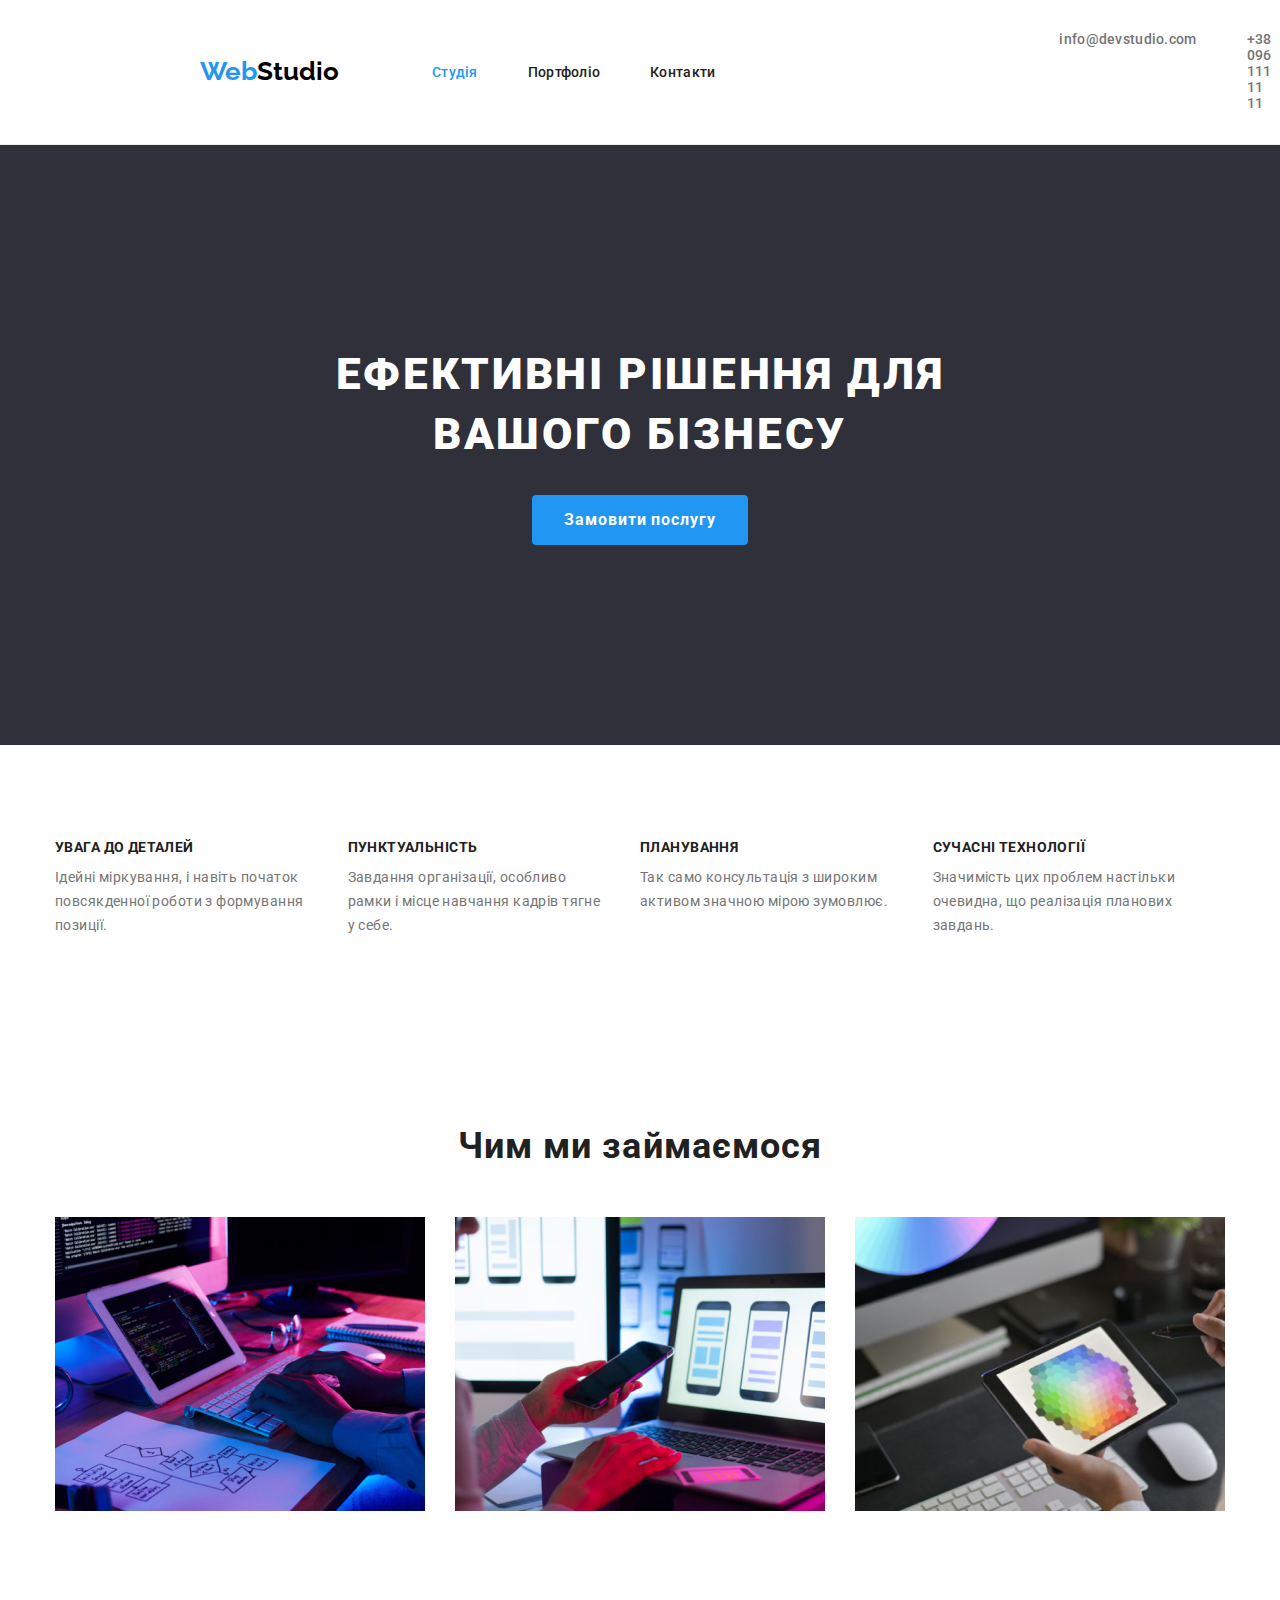
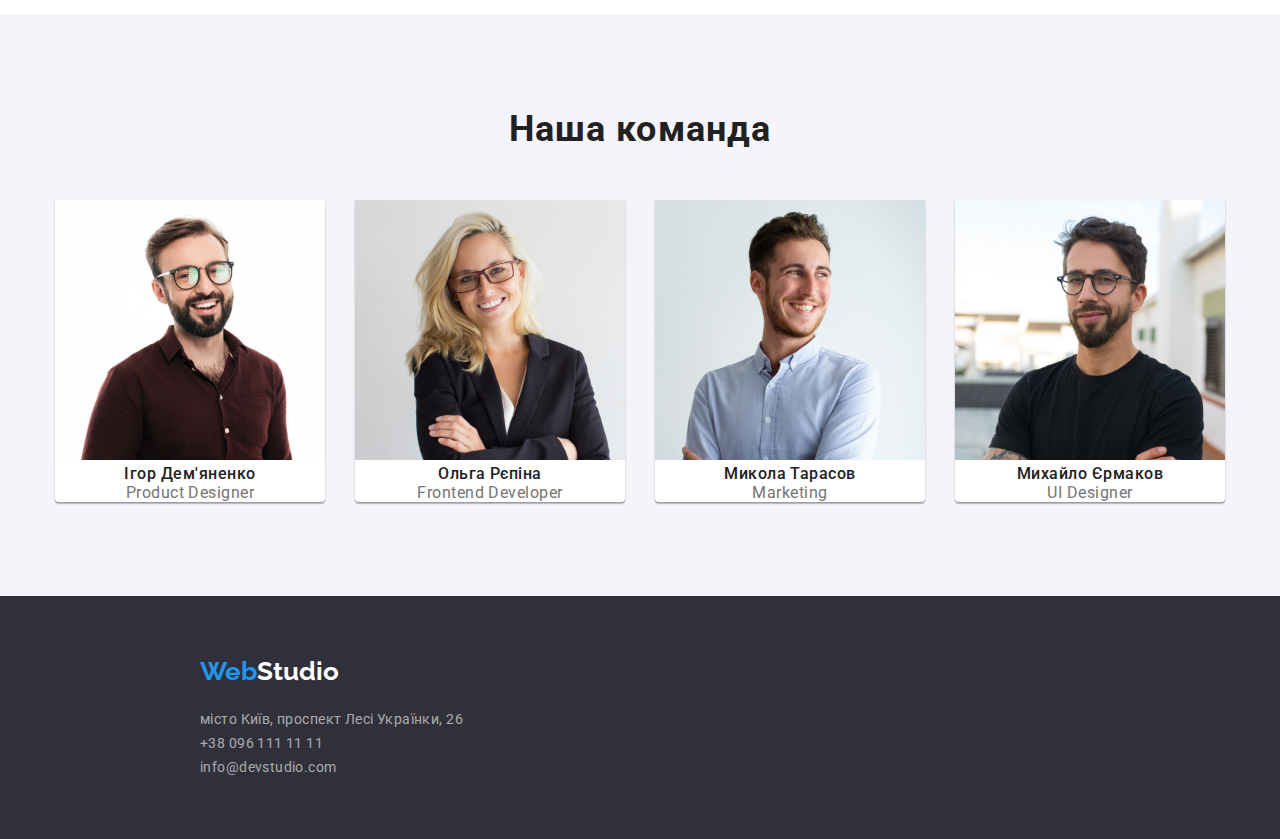
==== index.html @ 919f57be "Initial commit" ====
<!DOCTYPE html>
<html lang="uk">

<head>
    <meta charset="UTF-8">
    <meta http-equiv="X-UA-Compatible" content="IE=edge">
    <meta name="viewport" content="width=device-width, initial-scale=1.0">
    <title>WebStudio</title>
    <link rel="preconnect" href="https://fonts.googleapis.com">
    <link rel="preconnect" href="https://fonts.gstatic.com" crossorigin>
    <link
        href="https://fonts.googleapis.com/css2?family=Raleway:wght@700&family=Roboto:wght@400;500;700;900&display=swap"
        rel="stylesheet">
    <link rel="stylesheet" href="https://cdnjs.cloudflare.com/ajax/libs/modern-normalize/1.1.0/modern-normalize.min.css" />
    <link rel="stylesheet" href="./css/styles.css">
</head>

<body>
    <header class="main-header">
        <div class="top">
            <div class="top-menu">
                <div class="top-logo">
                    <a href="./index.html" class="header-logo">
                        <span class="header-logo-blue">Web</span>Studio
                    </a>
                </div>
                <nav class="navigation">
                    <ul class="navigation-list">
                        <li class="item"> <a href="./index.html" class="navigation-item-current">Студія</a></li>

                        <li class="item"> <a href="./portfolio.html" class="navigation-item">Портфоліо</a></li>

                        <li class="item"> <a href="./index.html" class="navigation-item">Контакти</a></li>
                    </ul>
                </nav>
            </div>
            <div class="top-contacts">
                <ul class="contact-list">
                    <li class="item">
                        <a href="mailto:info@devstudio.com" class="contact-item">info@devstudio.com</a>
                    </li>
                    <li class="item">
                        <a href="tel:+380961111111" class="contact-item">+38 096 111 11 11</a>
                    </li>
                </ul>
            </div>
        </div>
    </header>
    <main>
        <section class="hero">
            <div class="conteiner">
                <h1 class="hero-title">Ефективні рішення для <br> вашого бізнесу</h1>
                <button type="button" class="btn">Замовити послугу</button>
            </div>
        </section>
        <section class="plan">
            <div class="conteiner">
                <h2 class="features-title">Наші переваги</h2>
                <ul class="features-list">
                    <li class="item">
                        <h3 class="title">УВАГА ДО ДЕТАЛЕЙ</h3>
                        <p class="p-list">Ідейні міркування, і навіть початок повсякденної роботи з формування позиції.
                        </p>
                    </li>
                    <li class="item">
                        <h3 class="title">ПУНКТУАЛЬНІСТЬ</h3>
                        <p class="p-list">Завдання організації, особливо рамки і місце навчання кадрів тягне у себе.</p>
                    </li>
                    <li class="item">
                        <h3 class="title">ПЛАНУВАННЯ</h3>
                        <p class="p-list">Так само консультація з широким активом значною мірою зумовлює.</p>
                    </li>
                    <li class="item">
                        <h3 class="title">СУЧАСНІ ТЕХНОЛОГІЇ</h3>
                        <p class="p-list">Значимість цих проблем настільки очевидна, що реалізація планових завдань.</p>
                    </li>
                </ul>
            </div>
        </section>
        <section class="job">
            <div class="conteiner">
                <h2 class="section-title">Чим ми займаємося</h2>
                <ul class="list-job">
                    <li class="item">
                        <img src="./images/img1.jpg" alt="photo1" width="370" class="img">
                    </li>
                    <li class="item">
                        <img src="./images/img2.jpg" alt="photo2" width="370" class="img">
                    </li>
                    <li class="item">
                        <img src="./images/img3.jpg" alt="photo3" width="370" class="img">
                    </li>
                </ul>
            </div>
        </section>
        <section class="team">
            <div class="conteiner">
                <h2 class="section-title">Наша команда</h2>
                <ul class="list-workers">
                    <li class="team-item">
                        <img src="./images/photo1.jpg" alt="Product-Designer" width="270">
                        <h3 class="team-name">Ігор Дем'яненко</h3>
                        <p class="p-job">Product Designer</p>
                    </li>
                    <li class="team-item">
                        <img src="./images/photo2.jpg" alt="Frontend-Developer" width="270">
                        <h3 class="team-name">Ольга Рєпіна</h3>
                        <p class="p-job">Frontend Developer</p>
                    </li>
                    <li class="team-item">
                        <img src="./images/photo3.jpg" alt="Marketing" width="270">
                        <h3 class="team-name">Микола Тарасов</h3>
                        <p class="p-job">Marketing</p>
                    </li>
                    <li class="team-item">
                        <img src="./images/photo4.jpg" alt="UI-Designer" width="270">
                        <h3 class="team-name">Михайло Єрмаков</h3>
                        <p class="p-job">UI Designer</p>
                    </li>
                </ul>
            </div>
        </section>
    </main>
    <footer class="footer">
        <div class="container">
            <a href="./index.html" class="logo-footer"><span class="header-logo-blue">Web</span>Studio</a>
            <div class="footer-address">
                <address class="address-footer">
                    <ul class="contact-list-footer">
                        <li class="contact-item-address"> <a href="https://goo.gl/maps/39dMw2ZDidqWWx287"
                                class="footer-link-address">місто Київ, проспект Лесі Українки, 26</a>
                        </li>
                        <li class="contact-item-footer">
                            <a href="tel:+380961111111" class="footer-link">+38 096 111 11 11</a>
                        </li>
                        <li class="contact-item-footer">
                            <a href="mailto:info@devstudio.com" class="footer-link">info@devstudio.com</a>
                        </li>
                    </ul>
            </div>
        </div>
        </address>
    </footer>
</body>

</html>
---- css/styles.css ----
:root {
    --prmary-text-color: #757575;
    --title-text-color: #212121;
    --accent-color: #2196f3;
    --white-color: #ffffff;
    --black-color: #000000;
    --bg-main-color: #f5f5f5;
    --bg-our-color: #f5f4fa;
    --bg-footer-color: #2f303a;
    --footer-address-rgba: rgba(255, 255, 255, .6);
    --border: #eeeeee;
    --border-bottom: #ececec;
}

body {
    color: var(--prmary-text-color);
    font-family: 'Roboto', sans-serif;
}

h1,
h2,
h3,
h4,
h5,
h6 {
    margin: 0;
}

ul {
    padding: 0;
    margin: 0;
}

p {
    margin: 0;
}

.conteiner {
    width: 1200px;
    margin-left: auto;
    margin-right: auto;
    padding-left: 15px;
    padding-right: 15px;
}

.plan {
    padding-top: 94px;
    padding-bottom: 94px
}

.top {
    display: flex;
}

.main-header {
    border-bottom: 1px solid var(--border);
}

.header-logo {
    display: block;
    padding: 24px 0;
    color: var(--black-color);
    font-family: 'Raleway', sans-serif;
    font-weight: 700;
    font-size: 26px;
    line-height: 1.19;
    text-decoration-line: none;
    margin-left: 200px;
}

.header-logo-blue {
    color: var(--accent-color);
}

.top-menu {
    display: flex;
    align-items: center;
}

.nav {
    margin-left: 93px;
}

.navigation-list {
    list-style: none;
    display: flex;
}

.navigation-item-current {
    font-style: normal;
    font-weight: 500;
    font-size: 14px;
    line-height: 16px;
    letter-spacing: 0.02em;
    color: var(--accent-color);
    text-decoration-line: none;
    display: block;
    padding: 32px 0;
    margin-left: 93px;
}

.navigation-item-port {
    font-style: normal;
    font-weight: 500;
    font-size: 14px;
    line-height: 16px;
    letter-spacing: 0.02em;
    color: var(--title-text-color);
    text-decoration-line: none;
    display: block;
    padding: 32px 0;
    margin-left: 93px;
}

.navigation-item-port:hover,
.navigation-item-port:focus {
    color: var(--accent-color);
}

.navigation-item-current:hover,
.navigation-item-current:focus {
    color: var(--accent-color);
}

.navigation-item {
    font-style: normal;
    font-weight: 500;
    font-size: 14px;
    line-height: 16px;
    letter-spacing: 0.02em;
    color: var(--title-text-color);
    text-decoration-line: none;
    display: block;
    padding: 32px 0;
}

.navigation-item-current-port {
    font-style: normal;
    font-weight: 500;
    font-size: 14px;
    line-height: 16px;
    letter-spacing: 0.02em;
    color: var(--accent-color);
    text-decoration-line: none;
    display: block;
    padding: 32px 0;
}

.navigation-list .item+.item {
    margin-left: 50px;
}

.navigation-item:hover,
.navigation-item:focus {
    color: var(--accent-color);
}

.contact-list {
    list-style: none;
    display: flex;
    margin-left: 344px;
}

.contact-item {
    color: var(--prmary-text-color);
    font-weight: 500;
    font-size: 14px;
    line-height: 1.14;
    letter-spacing: 0.02em;
    text-decoration-line: none;
    display: block;
    padding: 32px 0;
    margin-right: 50px;
}

.contact-item:hover,
.contact-item:focus {
    color: var(--accent-color);
}

.hero {
    background-color: var(--bg-footer-color);
    padding: 200px 0;
}

.hero .container {
    width: 696px;
}

.hero-title {
    font-weight: 900;
    font-size: 44px;
    line-height: 1.3636;
    text-align: center;
    letter-spacing: 0.06em;
    text-transform: uppercase;
    color: var(--white-color);
}

.btn {
    color: var(--white-color);
    background-color: var(--accent-color);
    font-family: inherit;
    font-style: normal;
    font-weight: 700;
    font-size: 16px;
    line-height: 1.88;
    align-items: center;
    text-align: center;
    letter-spacing: 0.06em;
    cursor: pointer;
    display: block;
    border: 0;
    padding: 10px 32px;
    margin: 30px auto 0 auto;
    border-radius: 4px;
}

.btn:hover,
.btn:focus {
    background-color: #188CE8;
}

.features-title {
    display: none;
}

.plan {}

.conteiner .features-list {
    display: flex;
}

.features-title {
    margin-bottom: 50px;
    color: var(--title-text-color);
    font-weight: 700;
    font-size: 36px;
    line-height: 1.17;
    text-align: center;
    letter-spacing: 0.03em;
}

.features-list {
    list-style: none;
}

.title {
    font-style: normal;
    font-weight: 700;
    font-size: 14px;
    line-height: 16px;
    letter-spacing: 0.03em;
    text-transform: uppercase;
    color: var(--title-text-color);
    margin-bottom: 10px;
}

.p-list {
    font-style: normal;
    font-weight: 400;
    font-size: 14px;
    line-height: 24px;
    letter-spacing: 0.03em;
    color: var(--prmary-text-color);
}

.features-list .item {
    width: 270px;
    margin-right: 30px;
}


.job {
    font-weight: 700;
    font-size: 36px;
    line-height: 1.17;
}


.list-job {
    display: flex;
    list-style: none;
}

.list-job .item {
    margin-right: 30px;
    margin-bottom: 94px;
}

.img {
    border-radius: 0px;
    text-align: center;
}


.section-title {
    font-style: normal;
    font-weight: 700;
    font-size: 36px;
    line-height: 42px;
    text-align: center;
    letter-spacing: 0.03em;
    color: var(--title-text-color);
    padding: 94px 0 50px 0;
}

.list-workers {
    list-style: none;
    display: flex;
}


.team {
    background: var(--bg-our-color);
}

.list-workers {
    list-style: none;
    display: flex;
    align-items: center;
}

.team-item {
    background: var(--white-color);
    box-shadow: 0px 1px 3px rgba(0, 0, 0, 0.12),
        0px 1px 1px rgba(0, 0, 0, 0.14),
        0px 2px 1px rgba(0, 0, 0, 0.2);
    width: 370px;
    text-align: center;
    border-radius: 0px 0px 4px 4px;
    margin-right: 30px;
    margin-bottom: 94px;
}

.team-item:last-child {
    margin-right: 0px;
}

.team-name {
    font-style: normal;
    font-weight: 500;
    font-size: 16px;
    line-height: 19px;
    letter-spacing: 0.03em;
    color: var(--title-text-color);
    text-align: center;
}

.p-job {
    font-style: normal;
    font-weight: 400;
    font-size: 16px;
    line-height: 19px;
    text-align: center;
    letter-spacing: 0.03em;
    color: var(--prmary-text-color);
}

.footer {
    background: var(--bg-footer-color);
    padding-top: 60px;
    padding-bottom: 60px;
}

.logo-footer {
    color: var(--white-color);
    font-family: 'Raleway', sans-serif;
    font-weight: 700;
    font-size: 26px;
    line-height: 1.19;
    text-decoration-line: none;
    display: block;
    margin-bottom: 20px;
    margin-left: 200px;
}

.contact-list-footer {
    list-style: none;
}

.contact-item-address {
    font-style: normal;
    font-weight: 400;
    font-size: 14px;
    line-height: 24px;
    letter-spacing: 0.03em;
    color: var(--white-color);
    margin-left: 200px
}

.footer-address .contact-item-address .contact-item-footer+.contact-item-footer {
    margin-top: 9px;
}

.contact-item-footer {
    font-style: normal;
    font-weight: 400;
    font-size: 14px;
    line-height: 24px;
    letter-spacing: 0.03em;
    margin-left: 200px
}

.footer-link-address {
    text-decoration-line: none;
    color: var(--footer-address-rgba);
}

.footer-link-address:hover,
.footer-link-address:focus {
    color: var(--white-color);
}

.footer-link {
    text-decoration-line: none;
    color: var(--footer-address-rgba);
}

.footer-link:hover,
.footer-link:focus {
    color: var(--white-color);
}

/* .................PORTFOLIO PAGE................. */

.gallery {}

.gallery-title {
    display: none;

}

.filter {
    list-style: none;
    display: flex;
    margin: 0 200px;
}

.filter .item {
    margin-left: 8px;
    margin-top: 94px;
}

.filter .item:(:last-child){
margin-left: 8px;
}
.conteiner .filter {
    display: flex;
    margin-left: 0;
    margin-right: 0;
    margin-bottom: 50px;
    justify-content: center;
}

.filter-btn {
    font-style: normal;
    font-weight: 500;
    font-size: 16px;
    line-height: 26px;
    text-align: center;
    letter-spacing: 0.03em;
    color: var(--title-text-color);
    background: var(--bg-our-color);
    border-radius: 4px;
    border: 0;
    cursor: pointer;
    font-family: inherit;
    padding: 6px 22px;
}

.filter-btn:hover,
.filter-btn:focus {
    background-color: var(--accent-color);
    color: var(--white-color);
}

.port-img .content-item {
    padding: 20px 24px;
}

.port-img .gallery-list {
    flex-wrap: wrap;
    display: flex;
}

.port-img .item {
    margin-right: 30px;
    margin-bottom: 30px;
    border-bottom: 1px solid var(--border);
    border-left: 1px solid var(--border);
    border-right: 1px solid var(--border);
}

.port-img .item:nth-child(3n) {
    margin-right: 0;
}

.port-img .item:nth-last-child(-n+3) {
    margin-bottom: 0;
}

.gallery-list {
    list-style: none;
    margin-bottom: 94px;
}

.title-port {
    color: var(--title-text-color);
    font-weight: 700;
    font-size: 18px;
    line-height: 2;
    letter-spacing: 0.06em;
}

.text-port {
    font-style: normal;
    font-weight: 400;
    font-size: 16px;
    line-height: 30px;
    letter-spacing: 0.03em;
    color: var(--prmary-text-color);
}
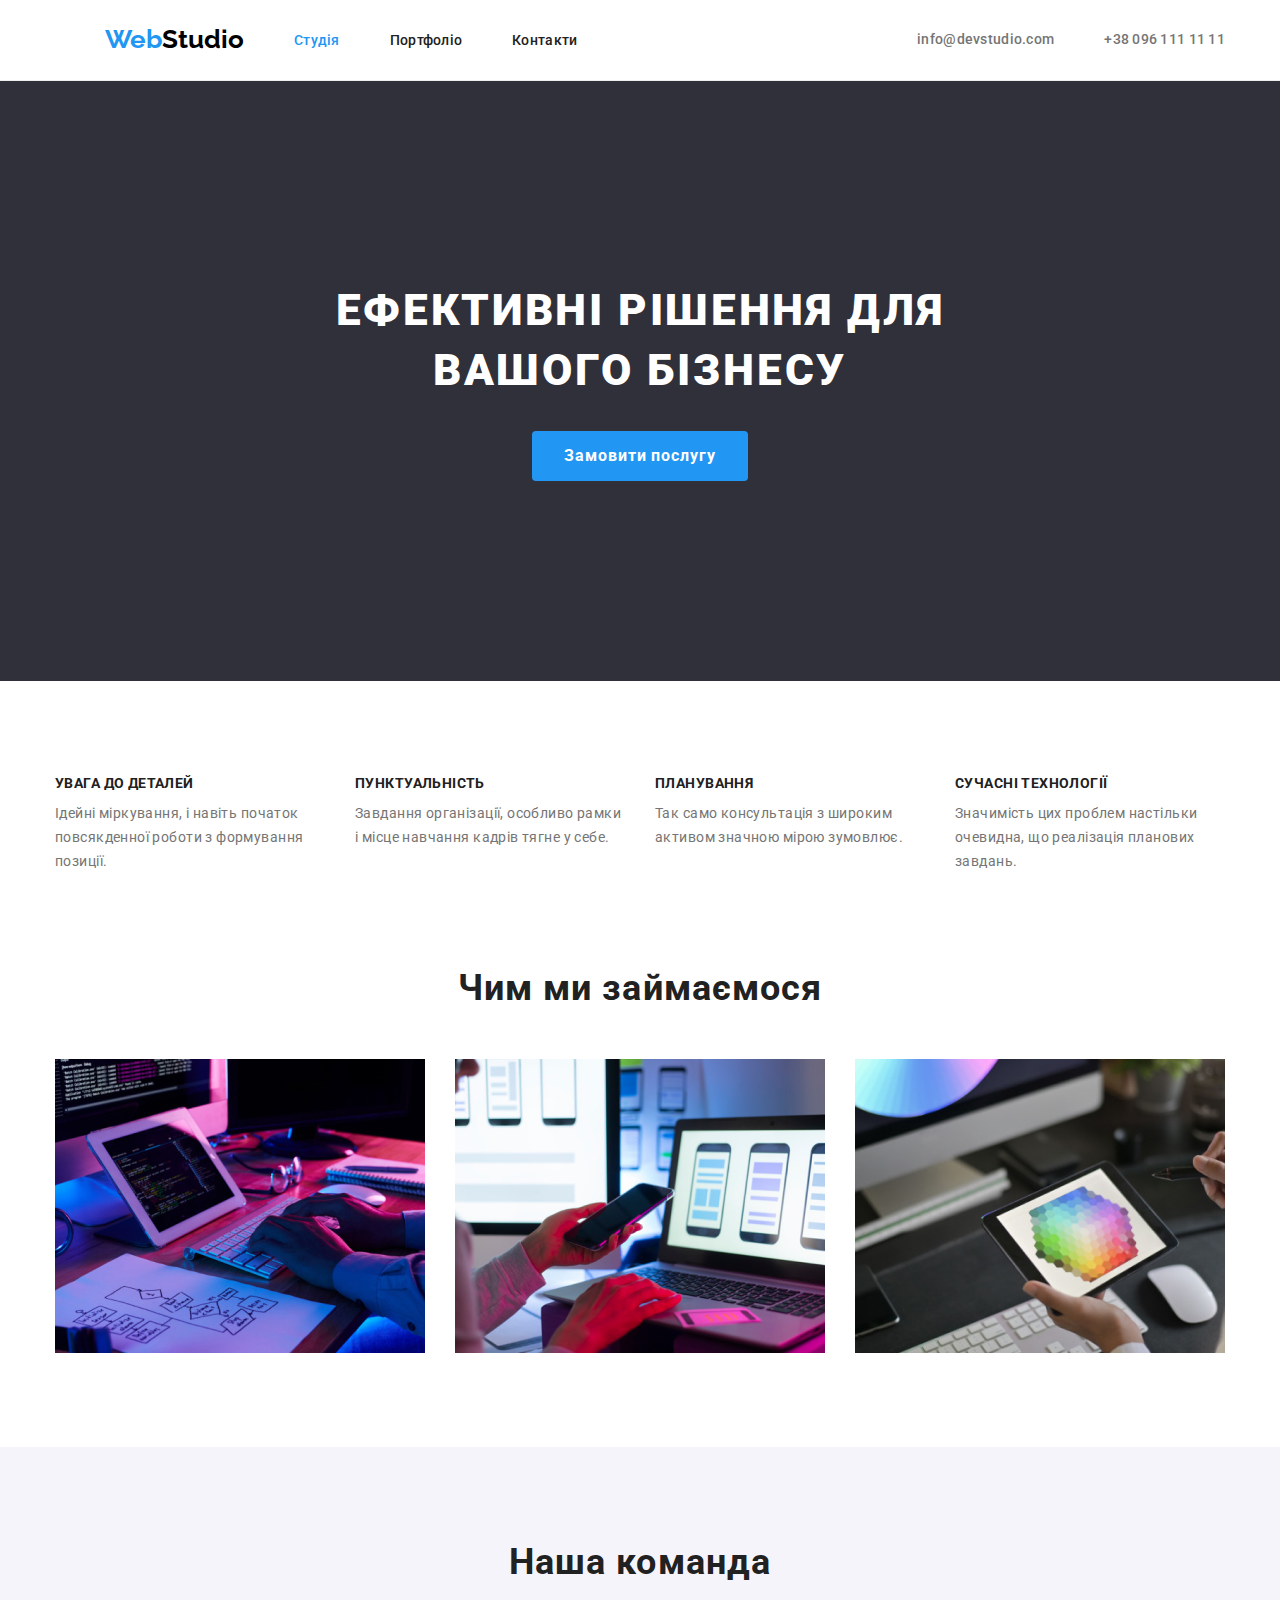
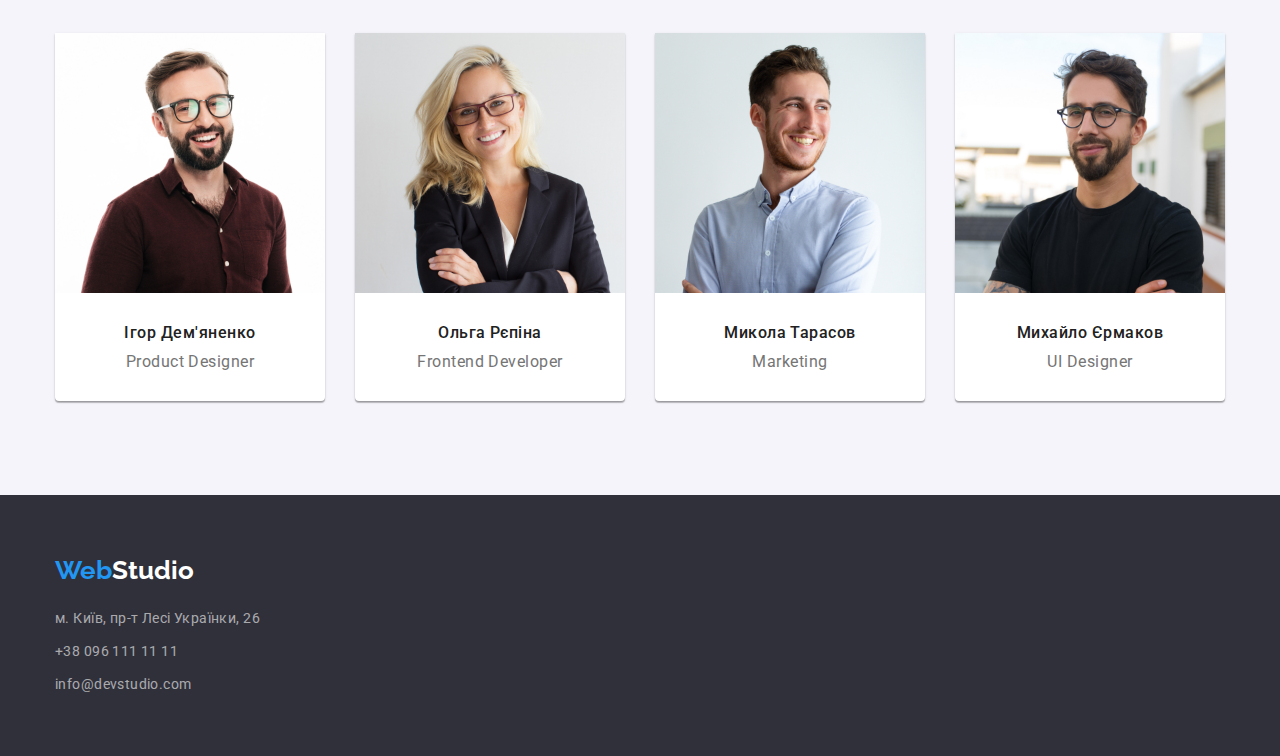
==== commit bea58a51: "aaaaaaa" ====
--- a/index.html
+++ b/index.html
@@ -17,15 +17,12 @@
 
 <body>
     <header class="main-header">
-        <div class="top">
-            <div class="top-menu">
-                <div class="top-logo">
-                    <a href="./index.html" class="header-logo">
-                        <span class="header-logo-blue">Web</span>Studio
-                    </a>
-                </div>
+        <div class="top conteiner">
                 <nav class="navigation">
                     <ul class="navigation-list">
+                        <li class="item"><a href="./index.html" class="header-logo">
+                            <span class="header-logo-blue">Web</span>Studio
+                        </a></li>
                         <li class="item"> <a href="./index.html" class="navigation-item-current">Студія</a></li>
 
                         <li class="item"> <a href="./portfolio.html" class="navigation-item">Портфоліо</a></li>
@@ -33,8 +30,6 @@
                         <li class="item"> <a href="./index.html" class="navigation-item">Контакти</a></li>
                     </ul>
                 </nav>
-            </div>
-            <div class="top-contacts">
                 <ul class="contact-list">
                     <li class="item">
                         <a href="mailto:info@devstudio.com" class="contact-item">info@devstudio.com</a>
@@ -43,13 +38,12 @@
                         <a href="tel:+380961111111" class="contact-item">+38 096 111 11 11</a>
                     </li>
                 </ul>
-            </div>
         </div>
     </header>
     <main>
         <section class="hero">
             <div class="conteiner">
-                <h1 class="hero-title">Ефективні рішення для <br> вашого бізнесу</h1>
+                <h1 class="hero-title">Ефективні рішення для вашого бізнесу</h1>
                 <button type="button" class="btn">Замовити послугу</button>
             </div>
         </section>
@@ -122,13 +116,12 @@
         </section>
     </main>
     <footer class="footer">
-        <div class="container">
+        <div class="conteiner">
             <a href="./index.html" class="logo-footer"><span class="header-logo-blue">Web</span>Studio</a>
-            <div class="footer-address">
                 <address class="address-footer">
                     <ul class="contact-list-footer">
                         <li class="contact-item-address"> <a href="https://goo.gl/maps/39dMw2ZDidqWWx287"
-                                class="footer-link-address">місто Київ, проспект Лесі Українки, 26</a>
+                                class="footer-link-address">м. Київ, пр-т Лесі Українки, 26</a>
                         </li>
                         <li class="contact-item-footer">
                             <a href="tel:+380961111111" class="footer-link">+38 096 111 11 11</a>
@@ -137,7 +130,6 @@
                             <a href="mailto:info@devstudio.com" class="footer-link">info@devstudio.com</a>
                         </li>
                     </ul>
-            </div>
         </div>
         </address>
     </footer>
--- a/css/styles.css
+++ b/css/styles.css
@@ -50,6 +50,7 @@
 
 .top {
     display: flex;
+    align-items: center;
 }
 
 .main-header {
@@ -65,17 +66,13 @@
     font-size: 26px;
     line-height: 1.19;
     text-decoration-line: none;
-    margin-left: 200px;
 }
 
 .header-logo-blue {
     color: var(--accent-color);
 }
 
-.top-menu {
-    display: flex;
-    align-items: center;
-}
+
 
 .nav {
     margin-left: 93px;
@@ -84,6 +81,7 @@
 .navigation-list {
     list-style: none;
     display: flex;
+    margin-left: 50px;
 }
 
 .navigation-item-current {
@@ -96,7 +94,6 @@
     text-decoration-line: none;
     display: block;
     padding: 32px 0;
-    margin-left: 93px;
 }
 
 .navigation-item-port {
@@ -158,7 +155,8 @@
 .contact-list {
     list-style: none;
     display: flex;
-    margin-left: 344px;
+    margin-left:auto;
+    gap: 50px;
 }
 
 .contact-item {
@@ -170,7 +168,6 @@
     text-decoration-line: none;
     display: block;
     padding: 32px 0;
-    margin-right: 50px;
 }
 
 .contact-item:hover,
@@ -195,6 +192,8 @@
     letter-spacing: 0.06em;
     text-transform: uppercase;
     color: var(--white-color);
+    width: 696px;
+    margin: 0 auto 30px;
 }
 
 .btn {
@@ -212,7 +211,7 @@
     display: block;
     border: 0;
     padding: 10px 32px;
-    margin: 30px auto 0 auto;
+    margin: 0 auto;
     border-radius: 4px;
 }
 
@@ -243,6 +242,7 @@
 
 .features-list {
     list-style: none;
+    gap: 30px;
 }
 
 .title {
@@ -266,27 +266,25 @@
 }
 
 .features-list .item {
+    flex-basis: auto;
     width: 270px;
-    margin-right: 30px;
-}
-
+}
+
+.features-list .item :last-child {
+    margin: 0;
+}
 
 .job {
-    font-weight: 700;
-    font-size: 36px;
-    line-height: 1.17;
+padding-bottom: 94px;
 }
 
 
 .list-job {
     display: flex;
     list-style: none;
-}
-
-.list-job .item {
-    margin-right: 30px;
-    margin-bottom: 94px;
-}
+    gap: 30px;
+}
+
 
 .img {
     border-radius: 0px;
@@ -302,7 +300,7 @@
     text-align: center;
     letter-spacing: 0.03em;
     color: var(--title-text-color);
-    padding: 94px 0 50px 0;
+    margin-bottom: 50px;
 }
 
 .list-workers {
@@ -313,6 +311,7 @@
 
 .team {
     background: var(--bg-our-color);
+    padding: 94px 0;
 }
 
 .list-workers {
@@ -330,7 +329,6 @@
     text-align: center;
     border-radius: 0px 0px 4px 4px;
     margin-right: 30px;
-    margin-bottom: 94px;
 }
 
 .team-item:last-child {
@@ -345,6 +343,8 @@
     letter-spacing: 0.03em;
     color: var(--title-text-color);
     text-align: center;
+    padding-top: 30px;
+    margin-bottom: 10px;
 }
 
 .p-job {
@@ -355,6 +355,7 @@
     text-align: center;
     letter-spacing: 0.03em;
     color: var(--prmary-text-color);
+    padding-bottom: 30px;
 }
 
 .footer {
@@ -372,11 +373,13 @@
     text-decoration-line: none;
     display: block;
     margin-bottom: 20px;
-    margin-left: 200px;
 }
 
 .contact-list-footer {
     list-style: none;
+    display: flex;
+    flex-direction: column;
+    gap: 9px;
 }
 
 .contact-item-address {
@@ -386,12 +389,12 @@
     line-height: 24px;
     letter-spacing: 0.03em;
     color: var(--white-color);
-    margin-left: 200px
-}
-
-.footer-address .contact-item-address .contact-item-footer+.contact-item-footer {
-    margin-top: 9px;
-}
+}
+
+.footer-link-address .footer-link{
+    
+}
+
 
 .contact-item-footer {
     font-style: normal;
@@ -399,7 +402,6 @@
     font-size: 14px;
     line-height: 24px;
     letter-spacing: 0.03em;
-    margin-left: 200px
 }
 
 .footer-link-address {
@@ -424,7 +426,9 @@
 
 /* .................PORTFOLIO PAGE................. */
 
-.gallery {}
+.gallery {
+    padding: 94px 0;
+}
 
 .gallery-title {
     display: none;
@@ -434,13 +438,8 @@
 .filter {
     list-style: none;
     display: flex;
-    margin: 0 200px;
-}
-
-.filter .item {
-    margin-left: 8px;
-    margin-top: 94px;
-}
+}
+
 
 .filter .item:(:last-child){
 margin-left: 8px;
@@ -451,6 +450,7 @@
     margin-right: 0;
     margin-bottom: 50px;
     justify-content: center;
+    gap: 8px;
 }
 
 .filter-btn {
@@ -475,34 +475,48 @@
     color: var(--white-color);
 }
 
+
 .port-img .content-item {
     padding: 20px 24px;
-}
-
-.port-img .gallery-list {
-    flex-wrap: wrap;
-    display: flex;
-}
-
-.port-img .item {
-    margin-right: 30px;
-    margin-bottom: 30px;
+    
+}
+
+.content-item {
     border-bottom: 1px solid var(--border);
     border-left: 1px solid var(--border);
     border-right: 1px solid var(--border);
 }
 
-.port-img .item:nth-child(3n) {
-    margin-right: 0;
-}
-
-.port-img .item:nth-last-child(-n+3) {
+.item-card {margin-right: 30px;
+    margin-bottom: 30px;
+}
+
+.port-img .gallery-list {
+    flex-wrap: wrap;
+    display: flex;
+    
+}
+
+
+.item-card:nth-child(3n) {
+    margin-right: 0px;
+}
+
+.item-card:nth-last-child(-n+3) {
     margin-bottom: 0;
 }
 
 .gallery-list {
     list-style: none;
-    margin-bottom: 94px;
+    padding: 0px;
+    flex-wrap: wrap;
+    display: flex;
+}
+
+img {
+    display: block;
+    max-width: 100%;
+    height: auto;
 }
 
 .title-port {
@@ -511,6 +525,8 @@
     font-size: 18px;
     line-height: 2;
     letter-spacing: 0.06em;
+    margin-bottom: 4px;
+    padding: 20px 0;
 }
 
 .text-port {
@@ -520,5 +536,6 @@
     line-height: 30px;
     letter-spacing: 0.03em;
     color: var(--prmary-text-color);
-}
-
+    margin-bottom: 20px;
+}
+
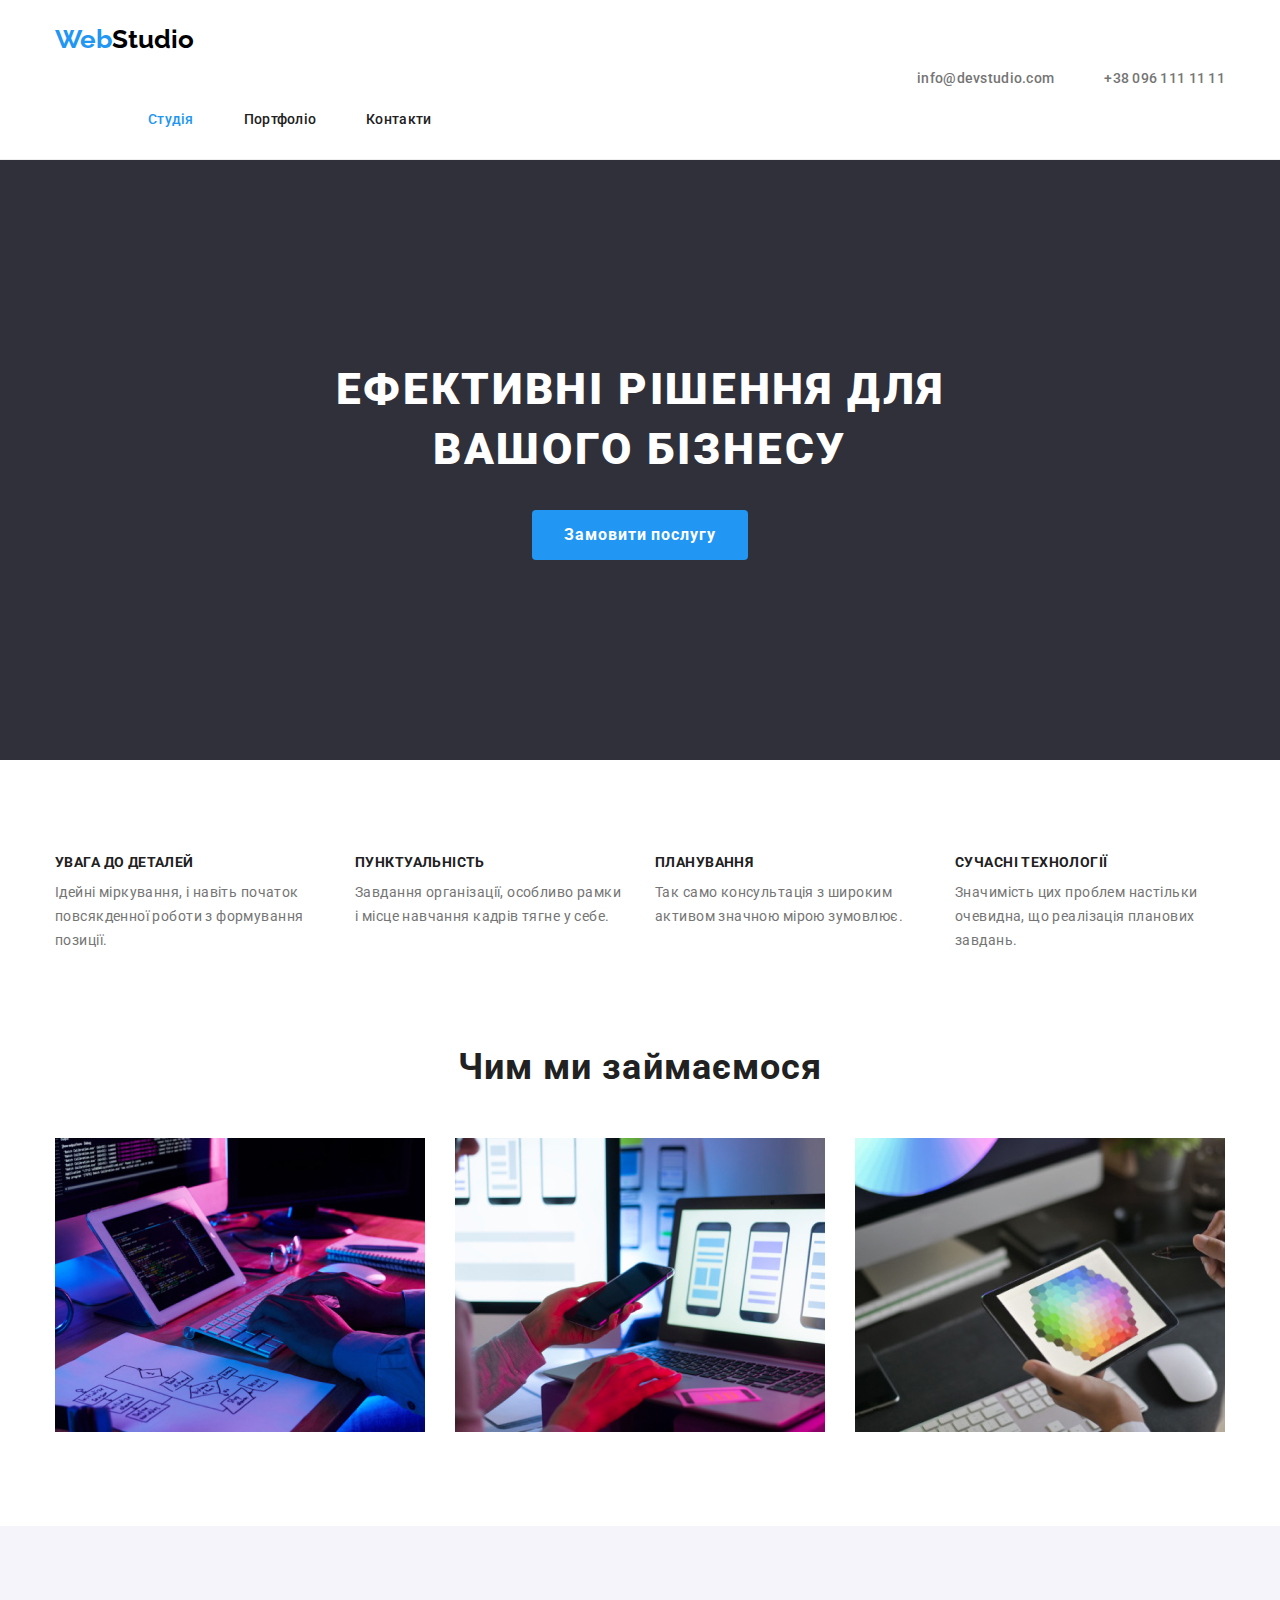
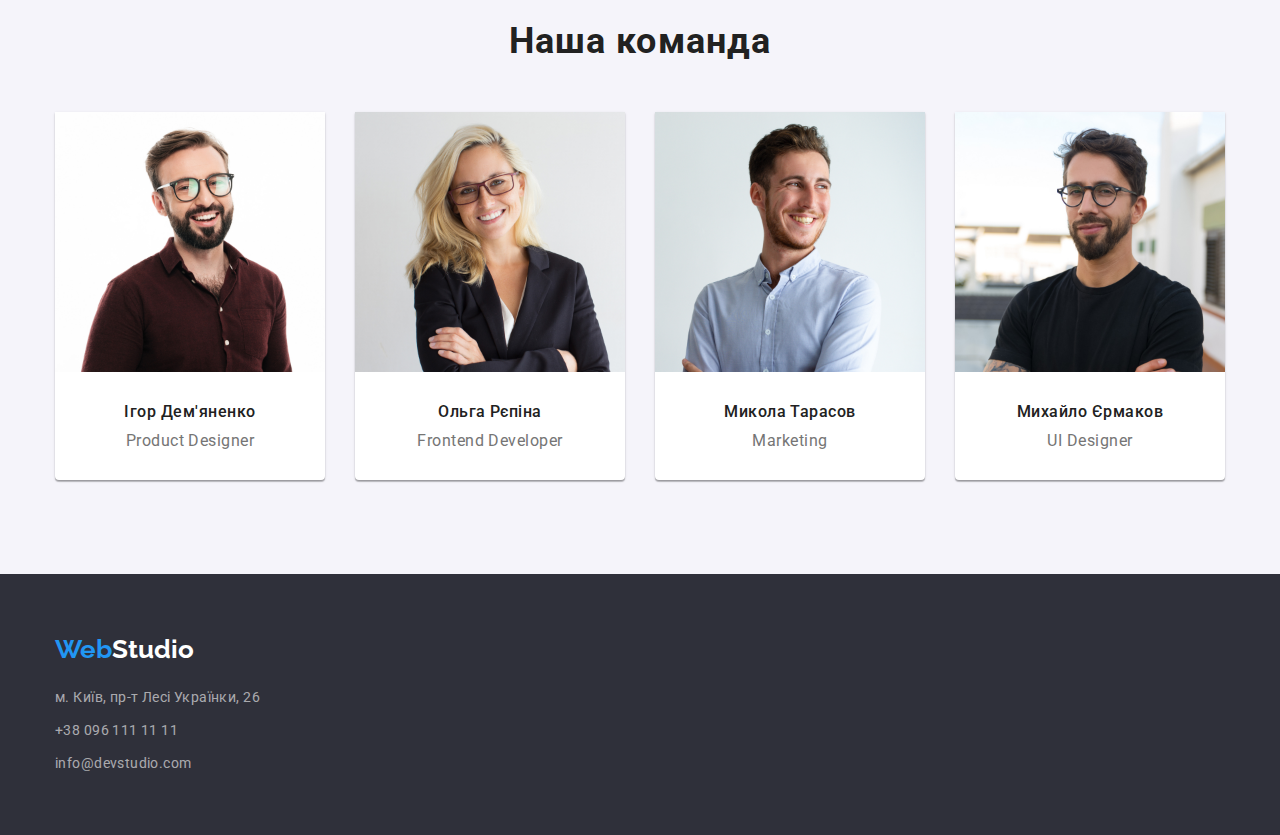
==== commit 02b37f00: "fffffffffff" ====
--- a/index.html
+++ b/index.html
@@ -19,10 +19,10 @@
     <header class="main-header">
         <div class="top conteiner">
                 <nav class="navigation">
+                    <a href="./index.html" class="header-logo">
+                        <span class="header-logo-blue">Web</span>Studio
+                    </a>
                     <ul class="navigation-list">
-                        <li class="item"><a href="./index.html" class="header-logo">
-                            <span class="header-logo-blue">Web</span>Studio
-                        </a></li>
                         <li class="item"> <a href="./index.html" class="navigation-item-current">Студія</a></li>
 
                         <li class="item"> <a href="./portfolio.html" class="navigation-item">Портфоліо</a></li>
--- a/css/styles.css
+++ b/css/styles.css
@@ -76,12 +76,13 @@
 
 .nav {
     margin-left: 93px;
+    display: flex;
 }
 
 .navigation-list {
     list-style: none;
     display: flex;
-    margin-left: 50px;
+    margin-left: 93px;
 }
 
 .navigation-item-current {
@@ -285,11 +286,6 @@
     gap: 30px;
 }
 
-
-.img {
-    border-radius: 0px;
-    text-align: center;
-}
 
 
 .section-title {
@@ -325,7 +321,6 @@
     box-shadow: 0px 1px 3px rgba(0, 0, 0, 0.12),
         0px 1px 1px rgba(0, 0, 0, 0.14),
         0px 2px 1px rgba(0, 0, 0, 0.2);
-    width: 370px;
     text-align: center;
     border-radius: 0px 0px 4px 4px;
     margin-right: 30px;
@@ -485,6 +480,7 @@
     border-bottom: 1px solid var(--border);
     border-left: 1px solid var(--border);
     border-right: 1px solid var(--border);
+    padding: 20px 24px;
 }
 
 .item-card {margin-right: 30px;
@@ -526,7 +522,6 @@
     line-height: 2;
     letter-spacing: 0.06em;
     margin-bottom: 4px;
-    padding: 20px 0;
 }
 
 .text-port {
@@ -536,6 +531,5 @@
     line-height: 30px;
     letter-spacing: 0.03em;
     color: var(--prmary-text-color);
-    margin-bottom: 20px;
-}
-
+}
+
